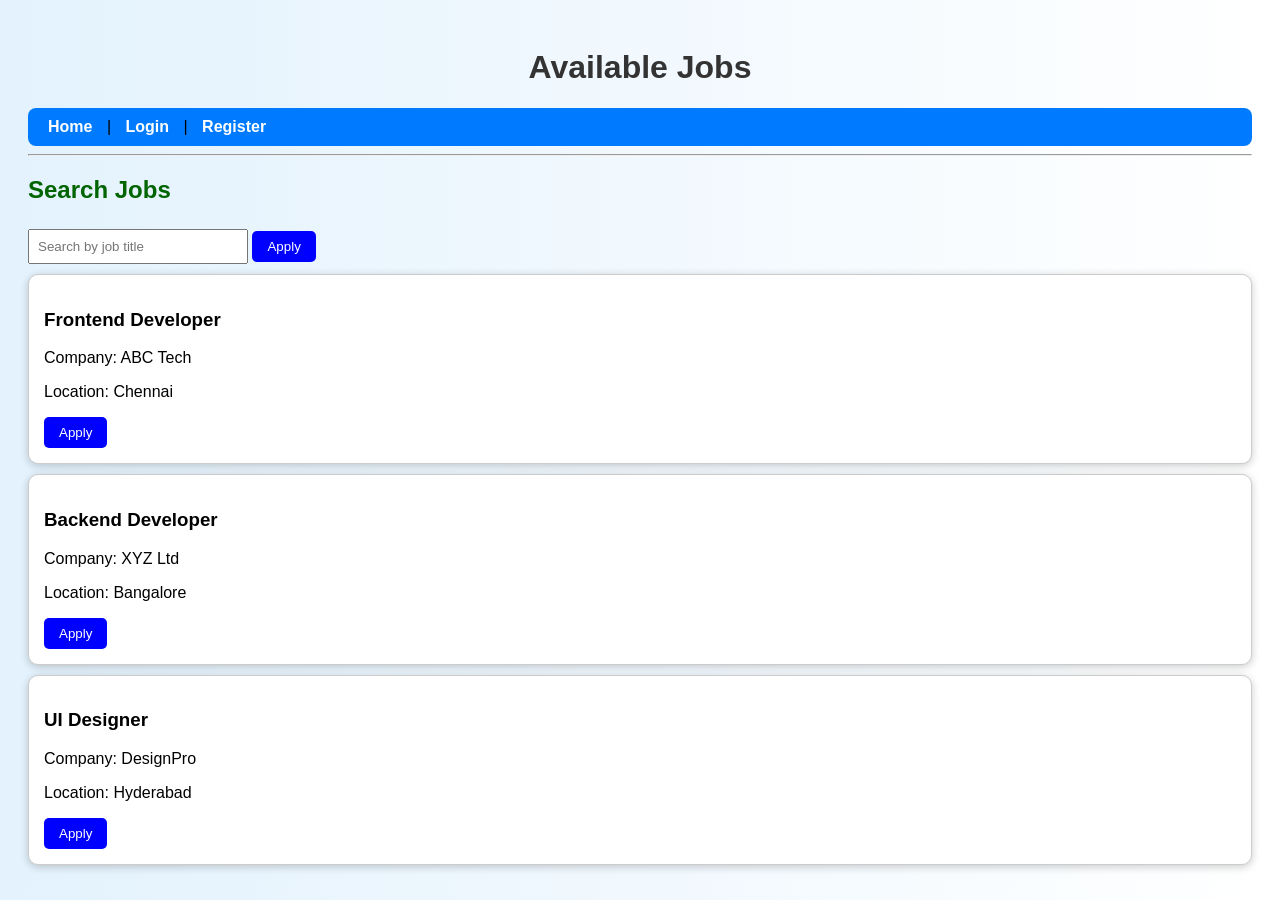
==== jobs.html @ 8f4d2339 "Add files via upload" ====
<!DOCTYPE html>
<html>
<head>
    <title>Jobs</title>
    <link rel="stylesheet" href="css/style.css">
</head>

<body>

    <h1>Available Jobs</h1>

    <nav>
        <a href="index.html">Home</a> |
        <a href="login.html">Login</a> |
        <a href="register.html">Register</a>
    </nav>

    <hr>

    <h2>Search Jobs</h2>
    <input type="text" placeholder="Search by job title">
    <button onclick="applyJob()">Apply</button>

    <div class="job-card">
        <h3>Frontend Developer</h3>
        <p>Company: ABC Tech</p>
        <p>Location: Chennai</p>
        <button onclick="applyJob()">Apply</button>
    </div>

    <div class="job-card">
        <h3>Backend Developer</h3>
        <p>Company: XYZ Ltd</p>
        <p>Location: Bangalore</p>
        <button onclick="applyJob()">Apply</button>
    </div>

    <div class="job-card">
        <h3>UI Designer</h3>
        <p>Company: DesignPro</p>
        <p>Location: Hyderabad</p>
        <button onclick="applyJob()">Apply</button>
    </div>

<script src="js/script.js"></script>

</body>
</html>
---- css/style.css ----
body {
    font-family: Arial;
    padding: 20px;
    background-color: #f5f5f5;
}

form {
    background: white;
    padding: 20px;
    border-radius: 10px;
    width: 250px;
}

h1 {
    color: darkblue;
}

h2 {
    margin-top: 20px;
}

h2 {
    color: darkgreen;
}

nav a {
    margin: 10px;
    text-decoration: none;
    color: blue;
    font-weight: bold;
}

.job-card {
    border: 1px solid #ccc;
    padding: 15px;
    margin-top: 10px;
    border-radius: 10px;
    background-color: white;
}

input {
    padding: 8px;
    margin-top: 5px;
    width: 200px;
}

button {
    padding: 8px 15px;
    background: blue;
    color: white;
    border: none;
    border-radius: 5px;
}

/* Background */
body {
    background: linear-gradient(to right, #e3f2fd, #ffffff);
}

/* Navbar */
nav {
    background: #007bff;
    padding: 10px;
    border-radius: 8px;
}

nav a {
    color: white;
    margin: 10px;
    text-decoration: none;
    font-weight: bold;
}

/* Heading */
h1 {
    text-align: center;
    color: #333;
}

/* Job Card */
.job-card {
    box-shadow: 0 2px 8px rgba(0,0,0,0.2);
    transition: 0.3s;
}

.job-card:hover {
    transform: scale(1.03);
}

/* Button */
button {
    cursor: pointer;
}

button:hover {
    background: darkblue;
}
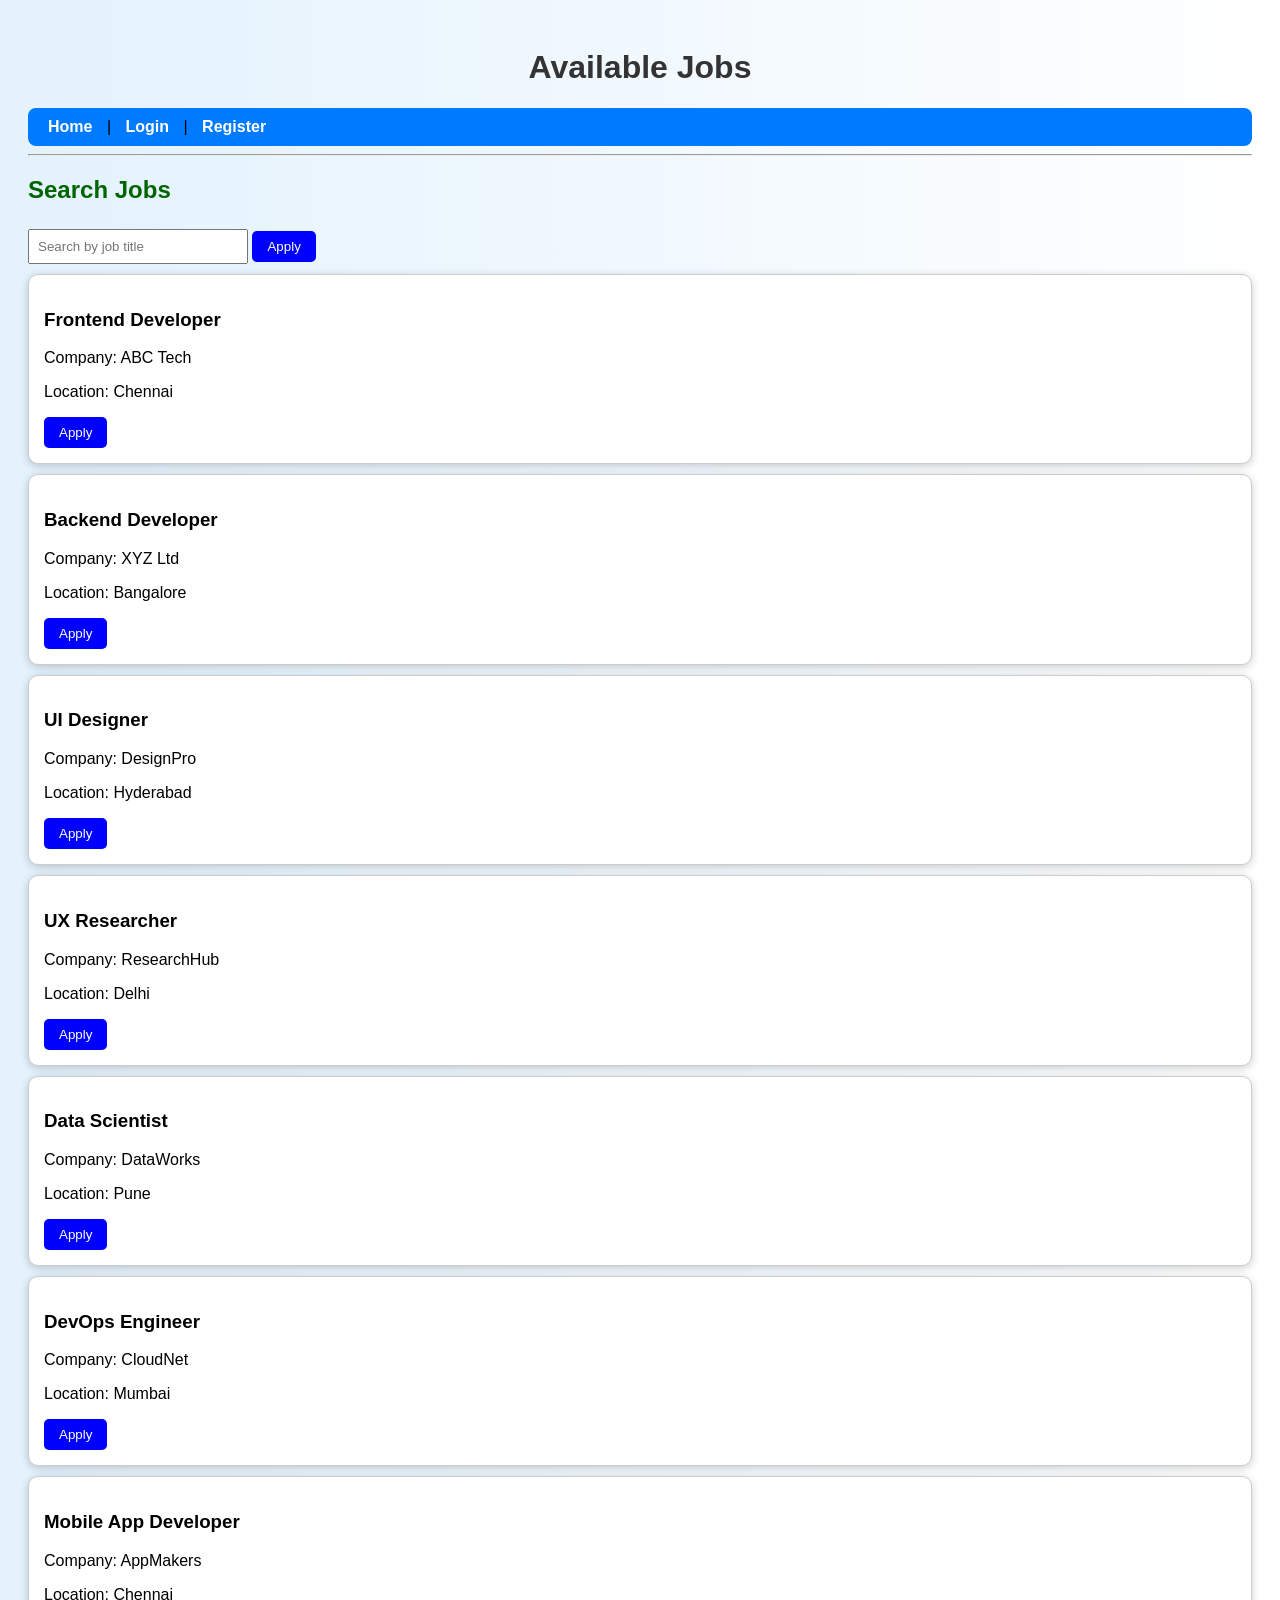
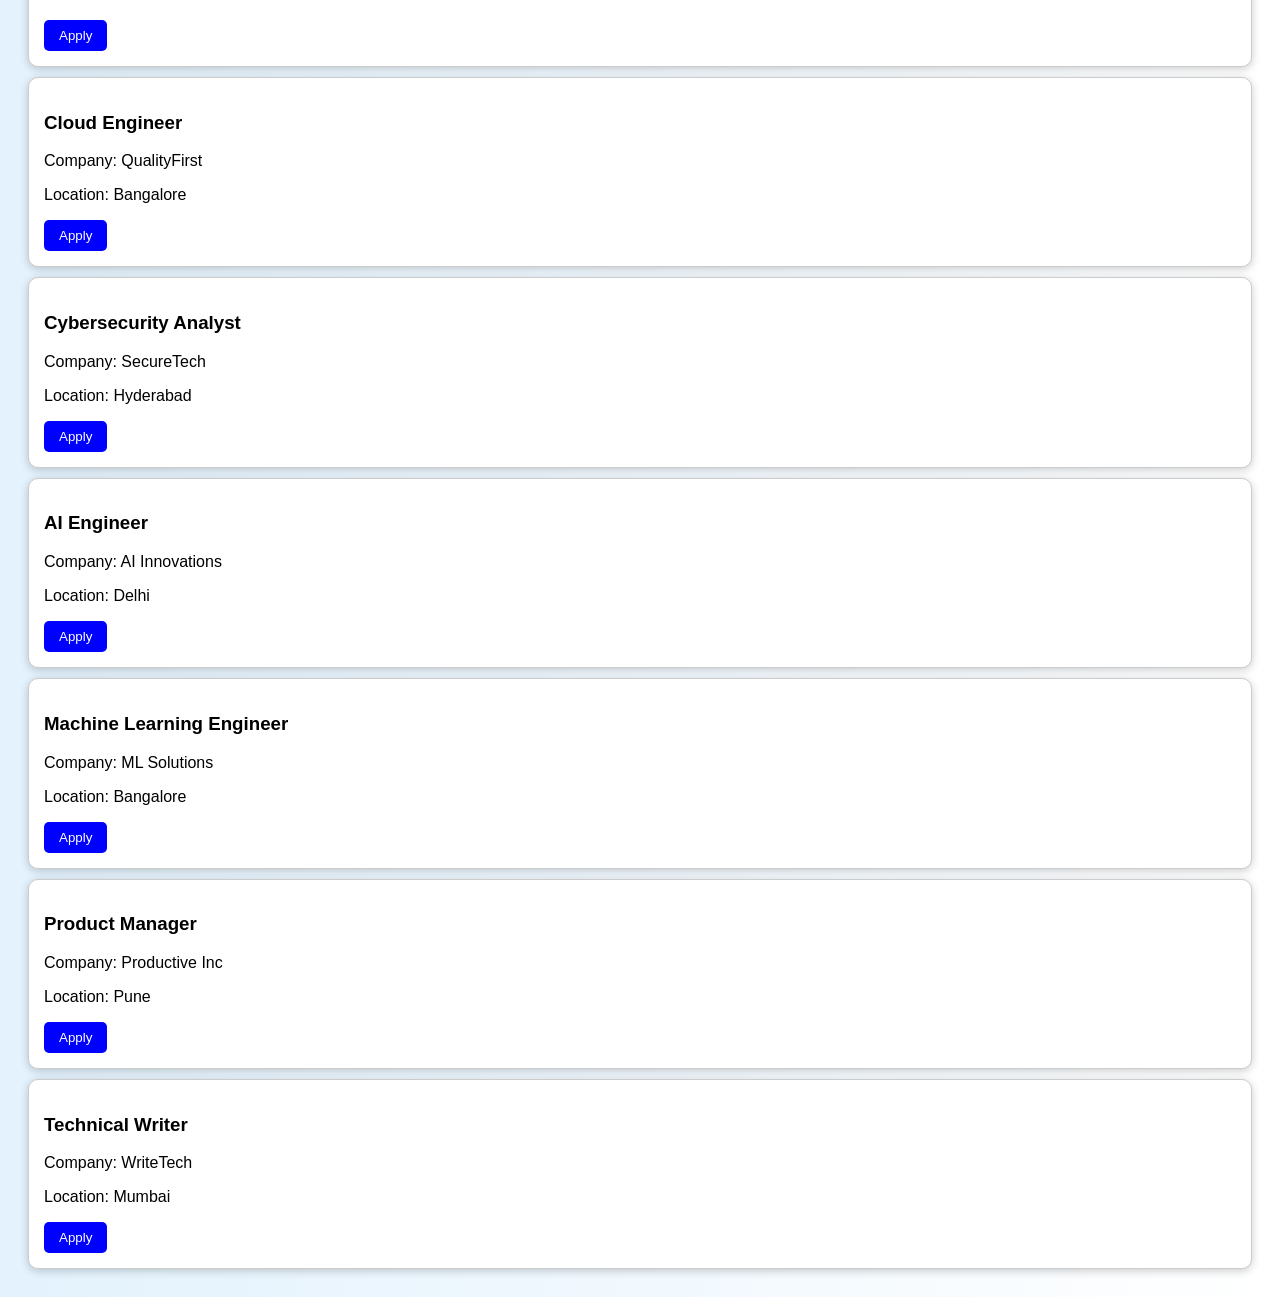
==== commit f971cfbc: "Add files via upload" ====
--- a/jobs.html
+++ b/jobs.html
@@ -42,6 +42,76 @@
         <button onclick="applyJob()">Apply</button>
     </div>
 
+    <div class="job-card">
+        <h3>UX Researcher</h3>
+        <p>Company: ResearchHub</p>
+        <p>Location: Delhi</p>
+        <button onclick="applyJob()">Apply</button>
+    </div>
+
+    <div class="job-card">
+        <h3>Data Scientist</h3>
+        <p>Company: DataWorks</p>
+        <p>Location: Pune</p>
+        <button onclick="applyJob()">Apply</button>
+    </div>
+
+    <div class="job-card">
+        <h3>DevOps Engineer</h3>
+        <p>Company: CloudNet</p>
+        <p>Location: Mumbai</p>
+        <button onclick="applyJob()">Apply</button>
+    </div>
+
+    <div class="job-card">
+        <h3>Mobile App Developer</h3>
+        <p>Company: AppMakers</p>
+        <p>Location: Chennai</p>
+        <button onclick="applyJob()">Apply</button>
+    </div>
+
+    <div class="job-card">
+        <h3>Cloud Engineer</h3>
+        <p>Company: QualityFirst</p>
+        <p>Location: Bangalore</p>
+        <button onclick="applyJob()">Apply</button>
+    </div>
+
+    <div class="job-card">
+        <h3>Cybersecurity Analyst</h3>
+        <p>Company: SecureTech</p>
+        <p>Location: Hyderabad</p>
+        <button onclick="applyJob()">Apply</button>
+        </div>
+
+        <div class="job-card">
+        <h3>AI Engineer</h3>
+        <p>Company: AI Innovations</p>  
+        <p>Location: Delhi</p>
+        <button onclick="applyJob()">Apply</button>
+        </div>
+
+        <div class="job-card">
+        <h3>Machine Learning Engineer</h3>  
+        <p>Company: ML Solutions</p>
+        <p>Location: Bangalore</p>
+        <button onclick="applyJob()">Apply</button>
+        </div>
+
+        <div class="job-card">
+        <h3>Product Manager</h3>
+        <p>Company: Productive Inc</p>
+        <p>Location: Pune</p>
+        <button onclick="applyJob()">Apply</button>
+        </div>
+
+        <div class="job-card">
+        <h3>Technical Writer</h3>
+        <p>Company: WriteTech</p>
+        <p>Location: Mumbai</p>
+        <button onclick="applyJob()">Apply</button>
+        </div>
+
 <script src="js/script.js"></script>
 
 </body>
